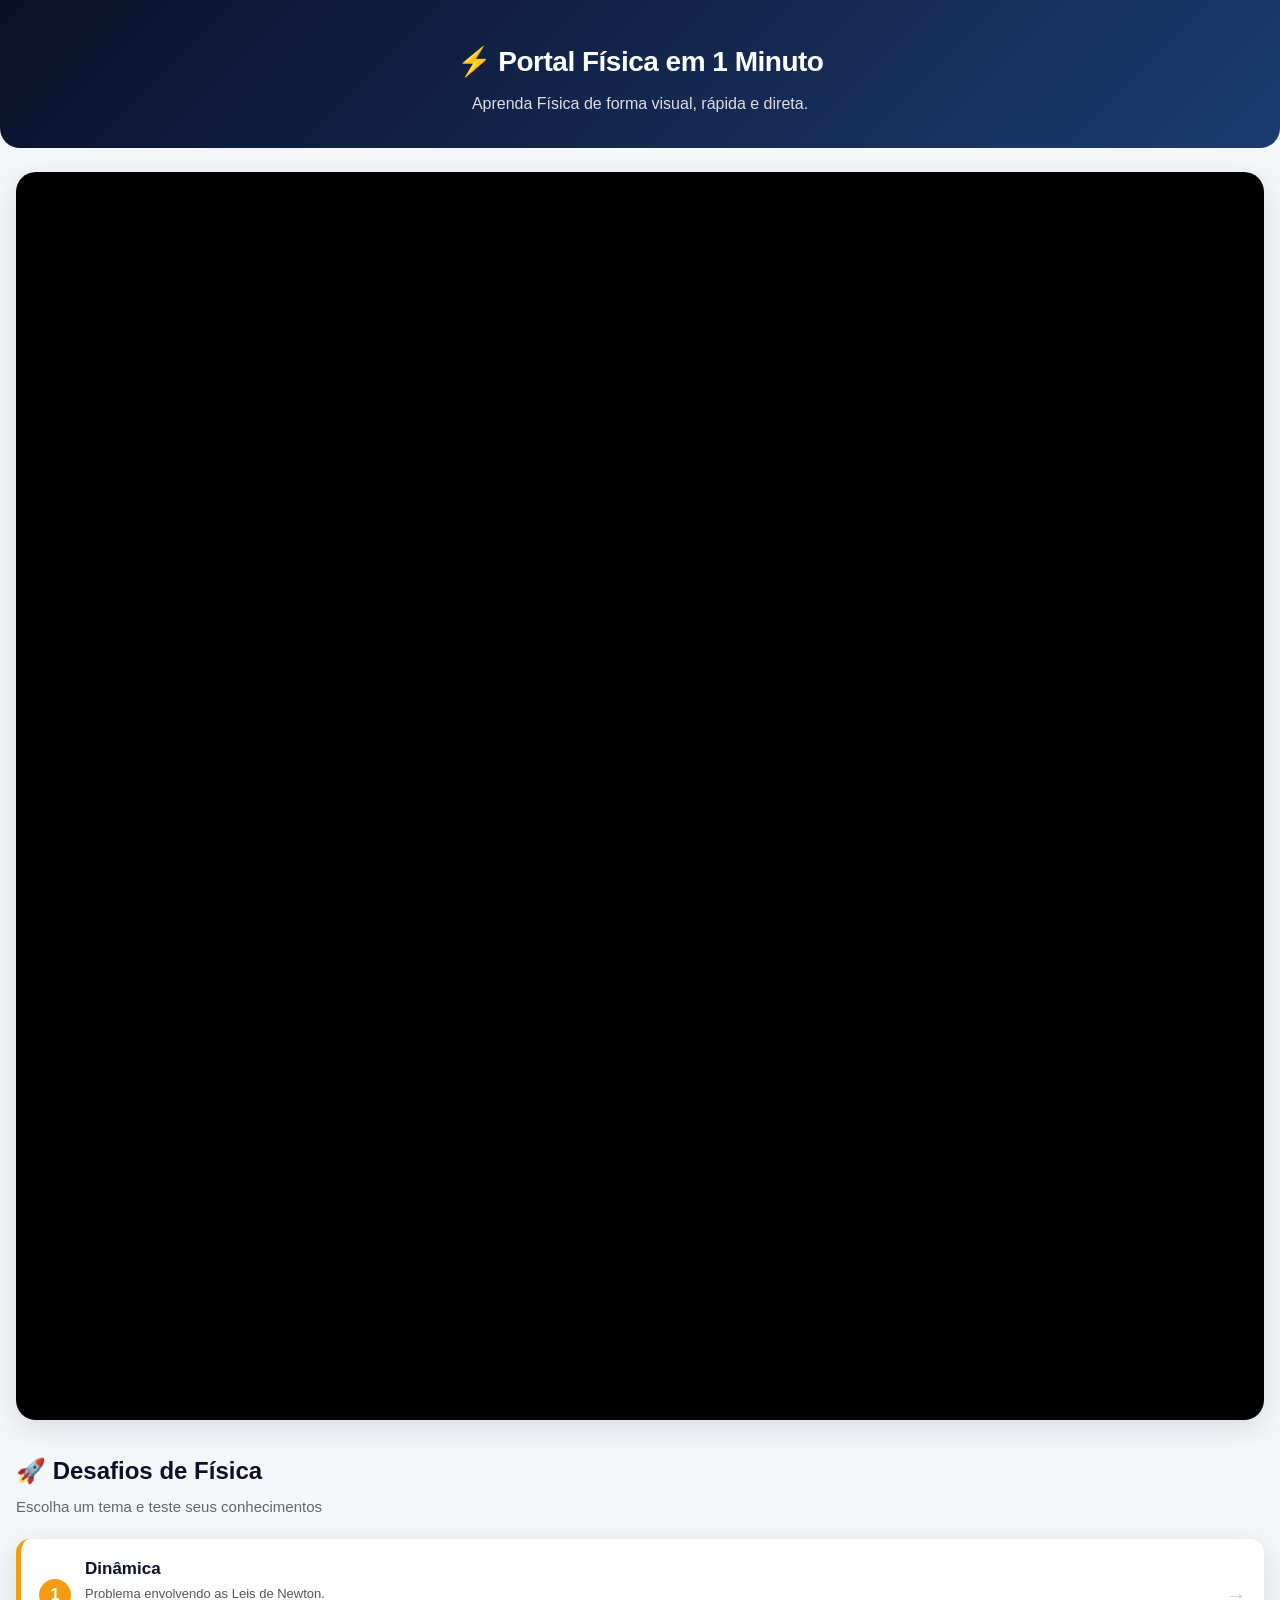
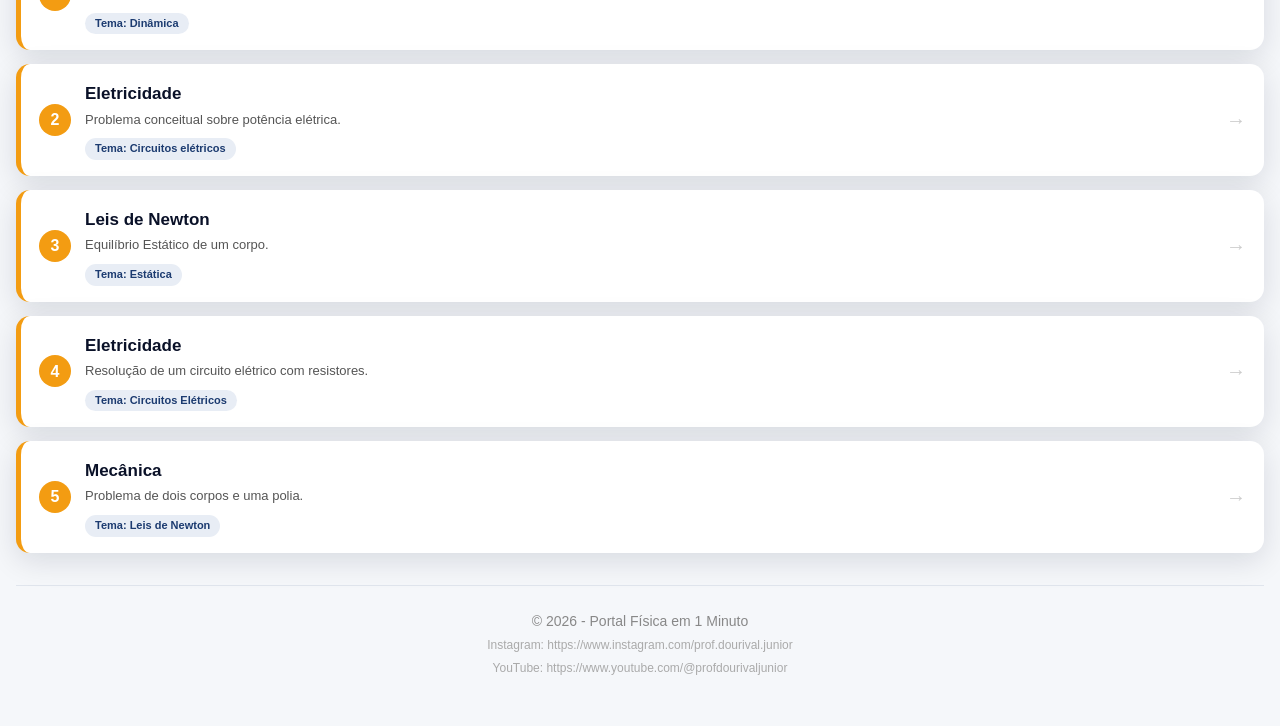
==== index.html @ 78212446 "Update index.html" ====
<!DOCTYPE html>
<html lang="pt-br">
<head>
  <meta charset="UTF-8">
  <meta name="viewport" content="width=device-width, initial-scale=1.0, maximum-scale=1.0, user-scalable=yes">
  <title>Física em 1 Minuto</title>
  <link rel="stylesheet" href="style.css">
</head>
<body>

  <!-- HEADER COM GRADIENTE -->
  <header class="hero">
    <div class="hero-content">
      <h1>⚡ Portal Física em 1 Minuto</h1>
      <p>Aprenda Física de forma visual, rápida e direta.</p>
    </div>
  </header>

  <!-- VÍDEO INTRODUTÓRIO COM YOUTUBE -->
  <section class="video-section">
    <div class="video-wrapper">
      <iframe 
        id="videoFisica"
        class="video-player" 
        src="https://www.youtube.com/embed/5cO_dL3K68g" 
        title="Vídeo aula" 
        frameborder="0" 
        allow="accelerometer; autoplay; clipboard-write; encrypted-media; gyroscope; picture-in-picture" 
        allowfullscreen>
      </iframe>
    </div>
    
    
  </section>

  <!-- DESAFIOS ORGANIZADOS -->
  <section class="desafios">
    <h2>🚀 Desafios de Física</h2>
    <p class="subtitulo">Escolha um tema e teste seus conhecimentos</p>

    <div class="desafio-grid">

      <!-- Desafio 1 -->
      <a href="desafio1.html" class="desafio-card">
        <span class="badge">1</span>
        <div class="card-content">
          <h3>Dinâmica</h3>
          <p>Problema envolvendo as Leis de Newton.</p>
          <span class="tema">Tema: Dinâmica</span>
        </div>
        <div class="card-arrow">→</div>
      </a>

      <!-- Desafio 2 -->
      <a href="desafio2.html" class="desafio-card">
        <span class="badge">2</span>
        <div class="card-content">
          <h3>Eletricidade</h3>
          <p>Problema conceitual sobre potência elétrica.</p>
          <span class="tema">Tema: Circuitos elétricos</span>
        </div>
        <div class="card-arrow">→</div>
      </a>

      <!-- Desafio 3 -->
      <a href="desafio3.html" class="desafio-card">
        <span class="badge">3</span>
        <div class="card-content">
          <h3>Leis de Newton</h3>
          <p>Equilíbrio Estático de um corpo.</p>
          <span class="tema">Tema: Estática</span>
        </div>
        <div class="card-arrow">→</div>
      </a>

      <!-- Desafio 4 -->
      <a href="desafio4.html" class="desafio-card">
        <span class="badge">4</span>
        <div class="card-content">
          <h3>Eletricidade</h3>
          <p>Resolução de um circuito elétrico com resistores.</p>
          <span class="tema">Tema: Circuitos Elétricos</span>
        </div>
        <div class="card-arrow">→</div>
      </a>

      <!-- Desafio 5 -->
      <a href="desafio5.html" class="desafio-card">
        <span class="badge">5</span>
        <div class="card-content">
          <h3>Mecânica</h3>
          <p>Problema de dois corpos e uma polia.</p>
          <span class="tema">Tema: Leis de Newton</span>
        </div>
        <div class="card-arrow">→</div>
      </a>

    </div>
  </section>

  <!-- FOOTER -->
  <footer>
    <p>© 2026 - Portal Física em 1 Minuto</p>
    <p class="footer-small">Instagram: https://www.instagram.com/prof.dourival.junior</p>
    <p class="footer-small">YouTube: https://www.youtube.com/@profdourivaljunior</p>
  </footer>

  <script>
    // Script para fallback - AGORA CORRETO
    const video = document.getElementById("videoFisica");
    const fallback = document.getElementById("fallbackDrive");
    const linkYouTube = document.getElementById("linkYouTube");

    if (video) {
      video.addEventListener("error", function () {
        fallback.style.display = "block";
        linkYouTube.style.display = "none";
        video.style.display = "none";
      });
    }
  </script>

  <script src="script.js"></script>

</body>
</html>
---- style.css ----
/* ===== RESET E BASE ===== */
* {
  margin: 0;
  padding: 0;
  box-sizing: border-box;
}

body {
  font-family: -apple-system, BlinkMacSystemFont, 'Segoe UI', Roboto, sans-serif;
  background: #F5F7FA;
  color: #0A1128;
  line-height: 1.6;
  padding: 0 16px 40px;
}

/* ===== PALETA DE CORES ===== */
:root {
  --primary: #0A1128;
  --secondary: #1C3B70;
  --accent: #F39C12;
  --accent-light: #F1C40F;
  --bg-light: #F5F7FA;
  --white: #FFFFFF;
  --shadow: 0 8px 30px rgba(10, 17, 40, 0.12);
  --radius: 20px;
}

/* ===== HEADER HERO ===== */
.hero {
  background: linear-gradient(135deg, #0A1128 0%, #1C3B70 100%);
  color: white;
  padding: 40px 20px 32px;
  border-radius: 0 0 var(--radius) var(--radius);
  margin: 0 -16px 24px;
  text-align: center;
}

.hero h1 {
  font-size: 28px;
  font-weight: 800;
  letter-spacing: -0.5px;
  margin-bottom: 6px;
}

.hero p {
  font-size: 16px;
  opacity: 0.85;
  font-weight: 400;
}

/* ===== VÍDEO ===== */
.video-section {
  margin: 0 0 32px;
}

.video-wrapper {
  position: relative;
  width: 100%;
  padding-bottom: 100%;
  height: 0;
  overflow: hidden;
  border-radius: var(--radius);
  background: #000;
  box-shadow: var(--shadow);
}

.video-wrapper video {
  position: absolute;
  top: 0;
  left: 0;
  width: 100%;
  height: 100%;
  object-fit: cover;
  border-radius: var(--radius);
}

.video-link {
  margin-top: 12px;
  text-align: center;
}

.btn-drive {
  display: inline-block;
  padding: 10px 20px;
  background: var(--accent);
  color: white;
  text-decoration: none;
  border-radius: 30px;
  font-weight: 700;
  font-size: 14px;
  transition: all 0.2s;
  box-shadow: 0 4px 12px rgba(243, 156, 18, 0.3);
}

.btn-drive:active {
  transform: scale(0.96);
}

/* ===== DESAFIOS ===== */
.desafios {
  margin: 32px 0;
}

.desafios h2 {
  font-size: 24px;
  font-weight: 800;
  color: var(--primary);
  margin-bottom: 4px;
}

.subtitulo {
  color: #666;
  font-size: 15px;
  margin-bottom: 20px;
}

.desafio-grid {
  display: flex;
  flex-direction: column;
  gap: 14px;
}

.desafio-card {
  display: flex;
  align-items: center;
  justify-content: space-between;
  background: var(--white);
  padding: 16px 18px;
  border-radius: 14px;
  box-shadow: var(--shadow);
  text-decoration: none;
  color: var(--primary);
  transition: all 0.2s;
  border-left: 5px solid var(--accent);
}

.desafio-card:active {
  transform: scale(0.98);
  background: #f8f9fa;
}

.badge {
  display: inline-flex;
  align-items: center;
  justify-content: center;
  background: var(--accent);
  color: white;
  font-weight: 800;
  font-size: 16px;
  width: 32px;
  height: 32px;
  border-radius: 50%;
  flex-shrink: 0;
  margin-right: 14px;
}

.card-content {
  flex: 1;
}

.card-content h3 {
  font-size: 17px;
  font-weight: 700;
  margin-bottom: 2px;
}

.card-content p {
  font-size: 13px;
  color: #555;
  margin-bottom: 4px;
}

.tema {
  font-size: 11px;
  background: #E8EDF5;
  padding: 2px 10px;
  border-radius: 30px;
  color: var(--secondary);
  font-weight: 600;
  display: inline-block;
}

.card-arrow {
  font-size: 20px;
  color: #CCC;
  margin-left: 10px;
}

/* ===== PÁGINA DESAFIO ===== */
.back-button {
  margin: 16px 0 8px;
}

.btn-back {
  display: inline-block;
  padding: 8px 16px;
  background: var(--white);
  border-radius: 30px;
  box-shadow: var(--shadow);
  text-decoration: none;
  color: var(--primary);
  font-weight: 600;
  font-size: 14px;
}

.desafio-header {
  background: linear-gradient(135deg, var(--secondary), var(--primary));
  color: white;
  padding: 24px 20px;
  border-radius: var(--radius);
  margin: 16px 0 24px;
}

.tema-box {
  background: rgba(255,255,255,0.15);
  padding: 6px 14px;
  border-radius: 30px;
  display: inline-block;
  margin-bottom: 12px;
}

.tema-label {
  font-size: 11px;
  text-transform: uppercase;
  letter-spacing: 1px;
  opacity: 0.7;
}

.tema-box h2 {
  font-size: 18px;
  margin: 0;
}

.desafio-titulo h1 {
  font-size: 28px;
  font-weight: 800;
  margin-top: 4px;
}

.badge-grande {
  display: inline-block;
  background: var(--accent);
  padding: 2px 14px;
  border-radius: 30px;
  font-size: 13px;
  font-weight: 700;
}

/* ===== ENUNCIADO ===== */
.enunciado-box {
  background: var(--white);
  padding: 20px;
  border-radius: var(--radius);
  box-shadow: var(--shadow);
  margin-bottom: 24px;
}

.enunciado-box h3 {
  font-size: 18px;
  margin-bottom: 10px;
  color: var(--primary);
}

.enunciado-box p {
  font-size: 16px;
  line-height: 1.7;
  margin-bottom: 16px;
}

/* ===== FIGURAS ===== */
.figura-container {
  margin: 16px 0 8px;
  text-align: center;
}

.figura-desafio {
  max-width: 100%;
  height: auto;
  border-radius: 12px;
  box-shadow: 0 2px 8px rgba(0,0,0,0.08);
  background: #F8F9FA;
  padding: 8px;
}

.legenda-figura {
  font-size: 13px;
  color: #666;
  margin-top: 6px;
  font-style: italic;
}

.figura-pergunta {
  margin: 12px 0 14px;
  text-align: center;
}

.figura-pequena {
  max-width: 100%;
  height: auto;
  border-radius: 10px;
  max-height: 200px;
  background: #F8F9FA;
  padding: 6px;
  border: 1px solid #E8EDF5;
}

.sem-figura {
  color: #999;
  font-size: 13px;
  font-style: italic;
  padding: 12px;
  background: #F0F3F8;
  border-radius: 8px;
}

/* ===== PERGUNTAS ===== */
.perguntas {
  display: flex;
  flex-direction: column;
  gap: 24px;
  margin: 24px 0;
}

.pergunta-card {
  background: var(--white);
  padding: 20px;
  border-radius: var(--radius);
  box-shadow: var(--shadow);
}

.pergunta-numero {
  display: inline-block;
  background: var(--primary);
  color: white;
  width: 28px;
  height: 28px;
  text-align: center;
  line-height: 28px;
  border-radius: 50%;
  font-weight: 700;
  font-size: 14px;
  margin-bottom: 10px;
}

.pergunta-card p {
  font-size: 17px;
  font-weight: 600;
  margin-bottom: 6px;
  color: var(--primary);
}

.opcoes {
  display: grid;
  grid-template-columns: 1fr 1fr;
  gap: 8px;
  margin: 10px 0 14px;
}

.opcao {
  background: #F0F3F8;
  border: 2px solid transparent;
  padding: 12px 8px;
  border-radius: 12px;
  font-size: 15px;
  font-weight: 600;
  color: var(--primary);
  cursor: pointer;
  transition: all 0.2s;
  text-align: center;
}

.opcao:active {
  transform: scale(0.96);
}

.opcao.selecionada {
  border-color: var(--accent);
  background: #FFF8E7;
}

.opcao.certa {
  border-color: #27AE60;
  background: #EAFAF1;
  color: #27AE60;
}

.opcao.errada {
  border-color: #E74C3C;
  background: #FDEDEC;
  color: #E74C3C;
}

.btn-resposta {
  width: 100%;
  padding: 12px;
  background: var(--secondary);
  color: white;
  border: none;
  border-radius: 12px;
  font-size: 15px;
  font-weight: 700;
  cursor: pointer;
  transition: all 0.2s;
}

.btn-resposta:active {
  transform: scale(0.97);
  background: var(--primary);
}

.btn-resposta:disabled {
  opacity: 0.6;
  cursor: not-allowed;
}

.resposta-oculta {
  display: none;
  margin-top: 12px;
  padding: 14px;
  background: #EAFAF1;
  border-radius: 12px;
  border-left: 4px solid #27AE60;
}

.resposta-oculta.visivel {
  display: block;
}

/* ===== VÍDEO APOIO ===== */
.video-apoio {
  margin: 32px 0;
}

.video-apoio h3 {
  font-size: 20px;
  margin-bottom: 12px;
  color: var(--primary);
}

/* ===== FOOTER ===== */
footer {
  text-align: center;
  padding: 24px 0 8px;
  color: #888;
  font-size: 14px;
  border-top: 1px solid #E0E5ED;
  margin-top: 24px;
}

.footer-small {
  font-size: 12px;
  color: #AAA;
  margin-top: 4px;
}
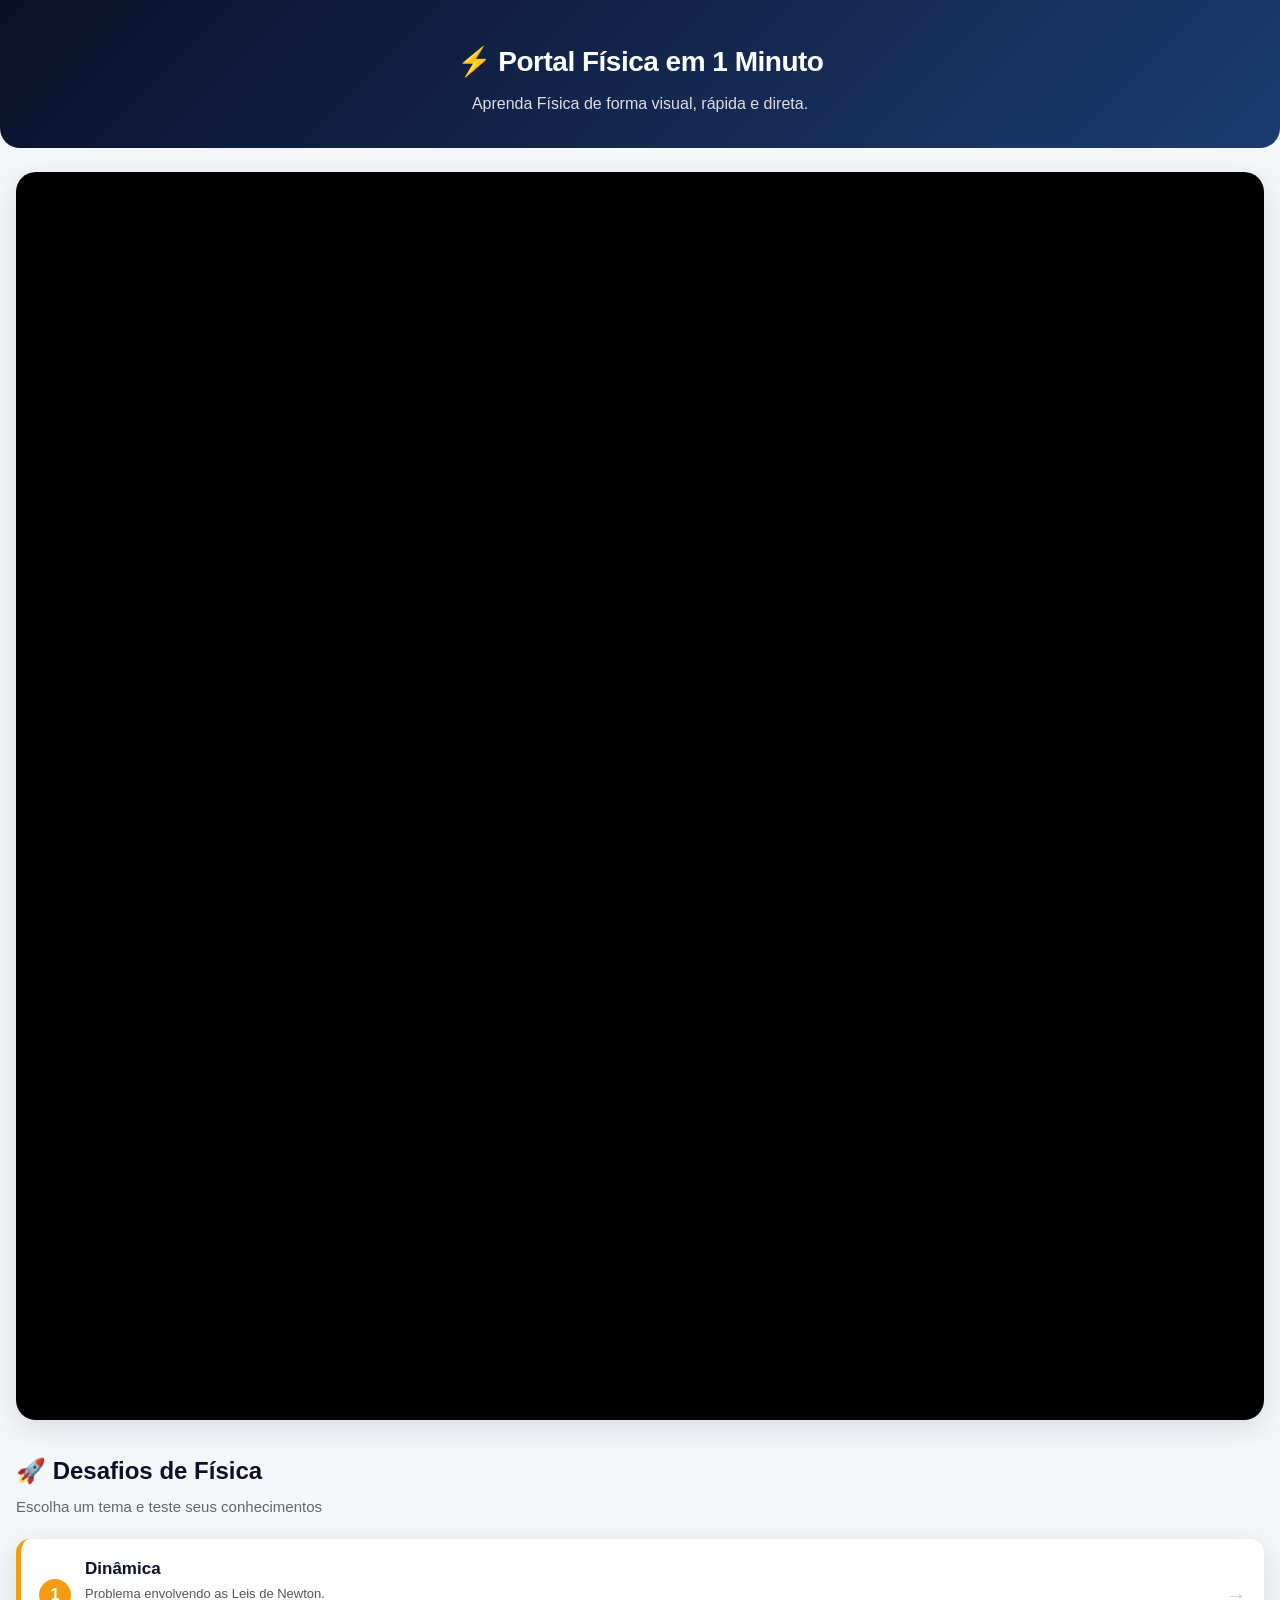
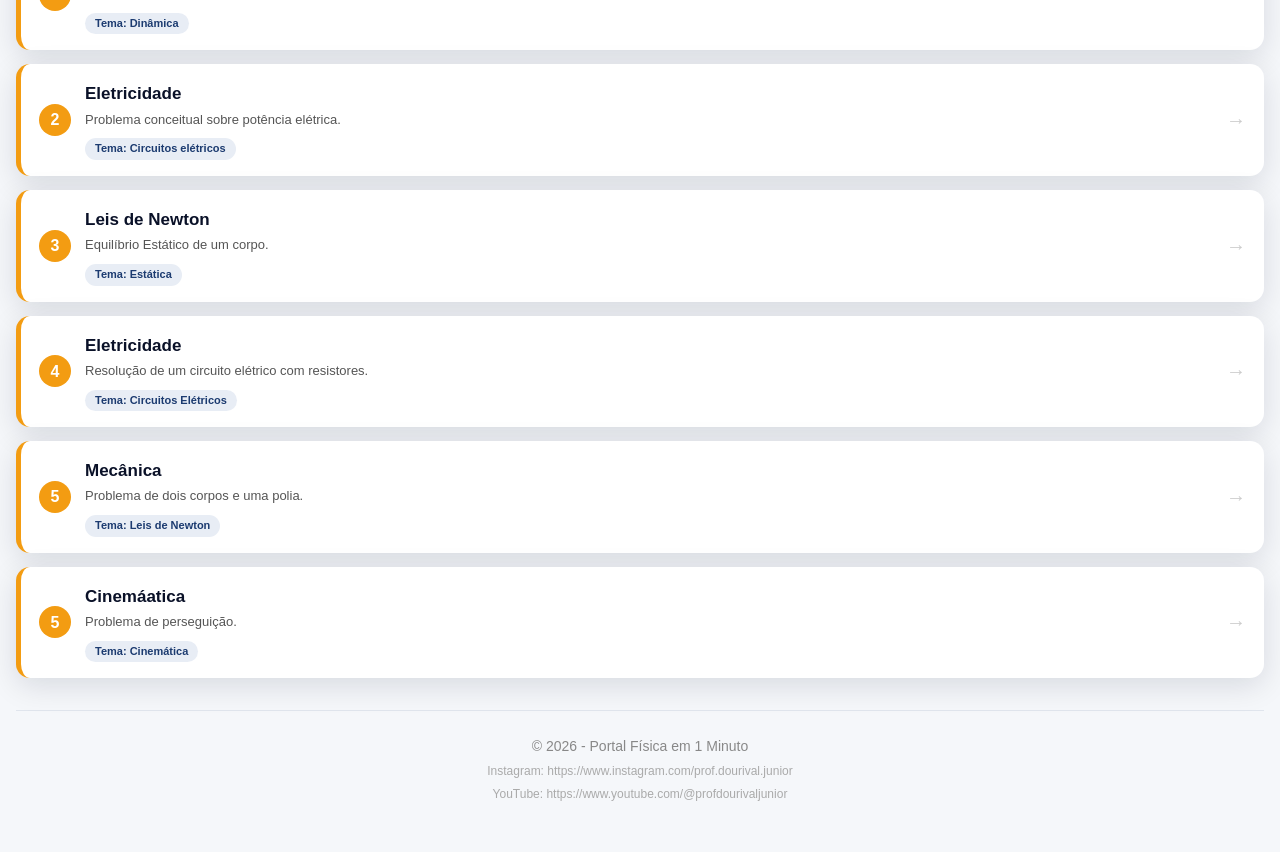
==== commit 740dae49: "Add desafio 6 card for Cinemática problem" ====
--- a/index.html
+++ b/index.html
@@ -95,6 +95,17 @@
         <div class="card-arrow">→</div>
       </a>
 
+ <!-- Desafio 6 -->
+      <a href="desafio6.html" class="desafio-card">
+        <span class="badge">5</span>
+        <div class="card-content">
+          <h3>Cinemáatica</h3>
+          <p>Problema de perseguição.</p>
+          <span class="tema">Tema: Cinemática</span>
+        </div>
+        <div class="card-arrow">→</div>
+      </a>
+      
     </div>
   </section>
 
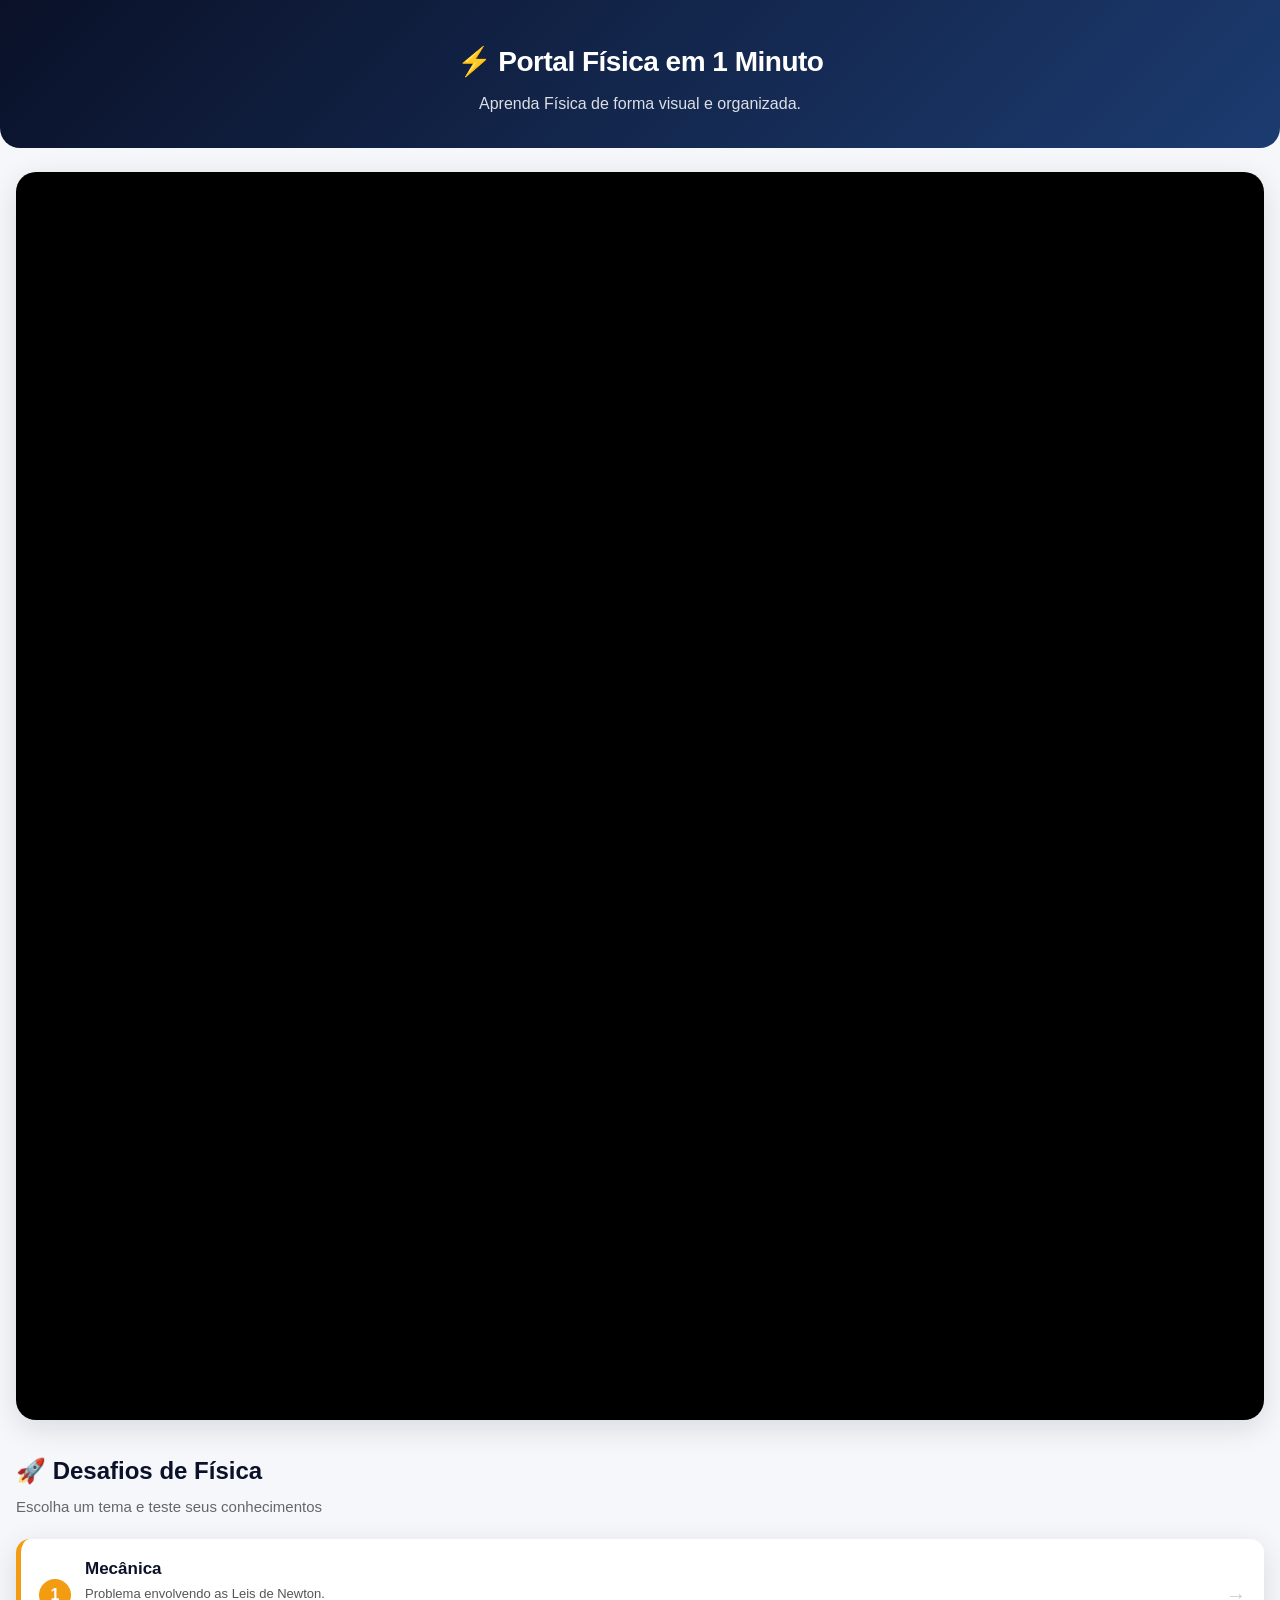
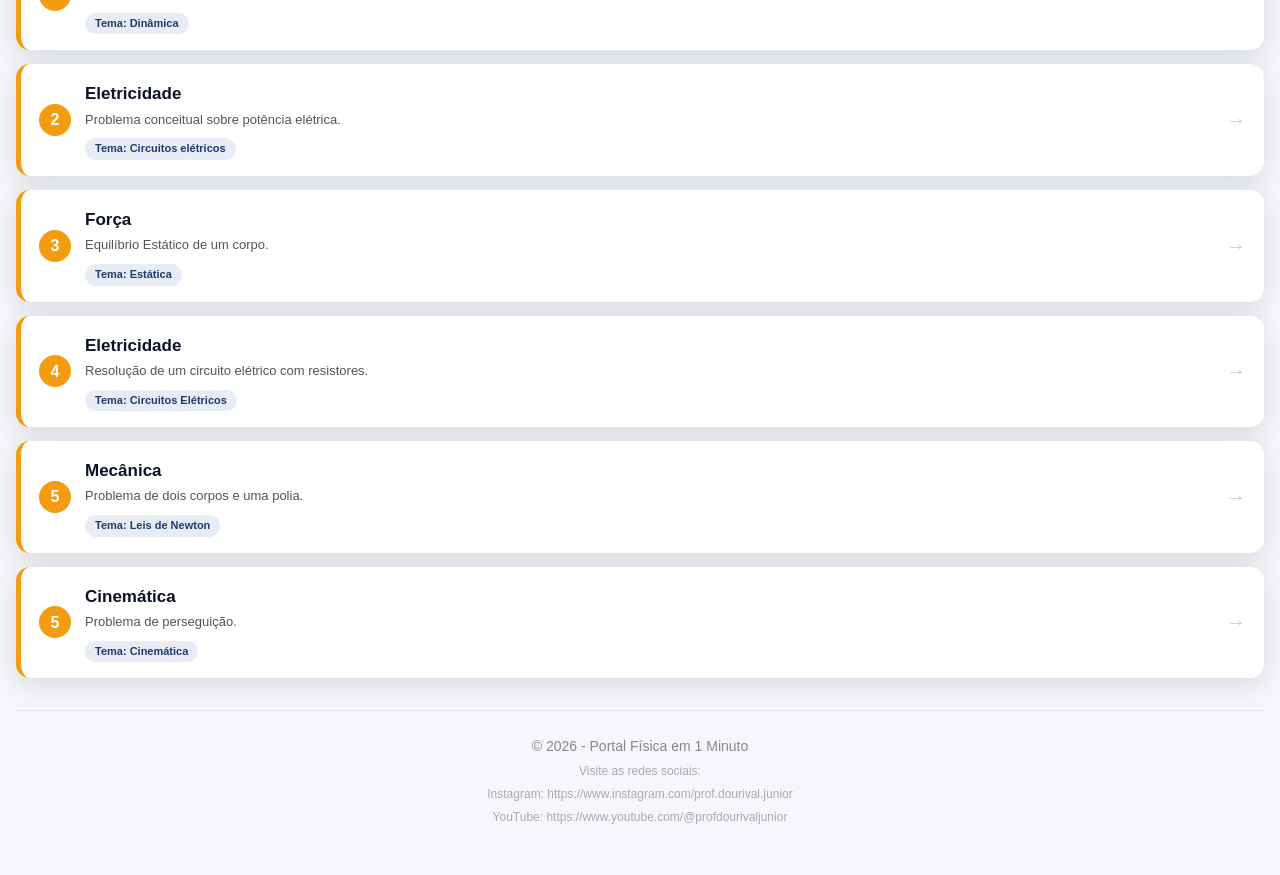
==== commit 195ba6b8: "Update text and video links in index.html" ====
--- a/index.html
+++ b/index.html
@@ -12,26 +12,26 @@
   <header class="hero">
     <div class="hero-content">
       <h1>⚡ Portal Física em 1 Minuto</h1>
-      <p>Aprenda Física de forma visual, rápida e direta.</p>
+      <p>Aprenda Física de forma visual e organizada.</p>
     </div>
   </header>
 
   <!-- VÍDEO INTRODUTÓRIO COM YOUTUBE -->
-  <section class="video-section">
-    <div class="video-wrapper">
-      <iframe 
-        id="videoFisica"
-        class="video-player" 
-        src="https://www.youtube.com/embed/5cO_dL3K68g" 
-        title="Vídeo aula" 
-        frameborder="0" 
-        allow="accelerometer; autoplay; clipboard-write; encrypted-media; gyroscope; picture-in-picture" 
-        allowfullscreen>
-      </iframe>
-    </div>
+<section class="video-section">
+  <div class="video-wrapper">
+    <iframe 
+      id="videoFisica"
+      class="video-player" 
+      src="https://www.youtube.com/embed/flD8maX4KYk?modestbranding=1&showinfo=0&rel=0" 
+      title="Vídeo aula" 
+      frameborder="0" 
+      allow="accelerometer; autoplay; clipboard-write; encrypted-media; gyroscope; picture-in-picture" 
+      allowfullscreen>
+    </iframe>
+  </div>
+</section>
     
     
-  </section>
 
   <!-- DESAFIOS ORGANIZADOS -->
   <section class="desafios">
@@ -44,7 +44,7 @@
       <a href="desafio1.html" class="desafio-card">
         <span class="badge">1</span>
         <div class="card-content">
-          <h3>Dinâmica</h3>
+          <h3>Mecânica</h3>
           <p>Problema envolvendo as Leis de Newton.</p>
           <span class="tema">Tema: Dinâmica</span>
         </div>
@@ -66,7 +66,7 @@
       <a href="desafio3.html" class="desafio-card">
         <span class="badge">3</span>
         <div class="card-content">
-          <h3>Leis de Newton</h3>
+          <h3>Força</h3>
           <p>Equilíbrio Estático de um corpo.</p>
           <span class="tema">Tema: Estática</span>
         </div>
@@ -99,7 +99,7 @@
       <a href="desafio6.html" class="desafio-card">
         <span class="badge">5</span>
         <div class="card-content">
-          <h3>Cinemáatica</h3>
+          <h3>Cinemática</h3>
           <p>Problema de perseguição.</p>
           <span class="tema">Tema: Cinemática</span>
         </div>
@@ -112,6 +112,7 @@
   <!-- FOOTER -->
   <footer>
     <p>© 2026 - Portal Física em 1 Minuto</p>
+    <p class="footer-small">Visite as redes sociais:</p>
     <p class="footer-small">Instagram: https://www.instagram.com/prof.dourival.junior</p>
     <p class="footer-small">YouTube: https://www.youtube.com/@profdourivaljunior</p>
   </footer>
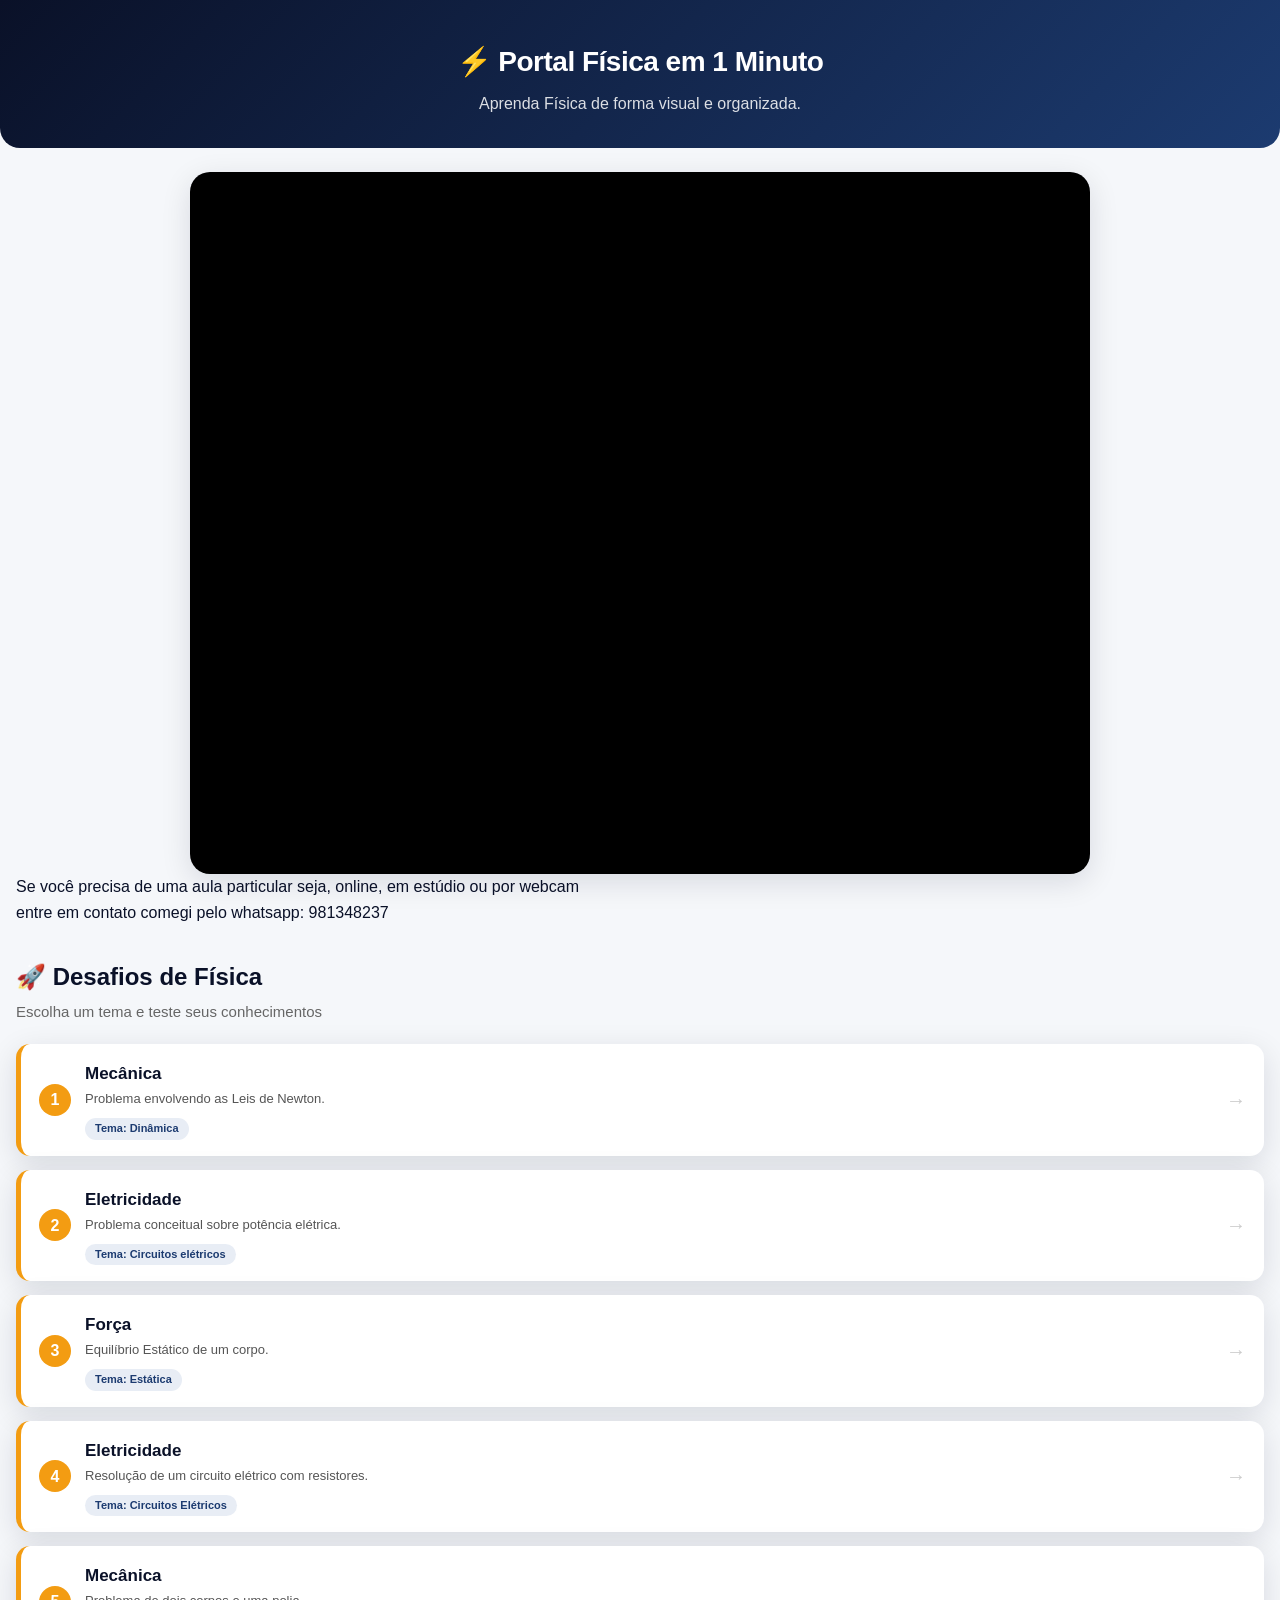
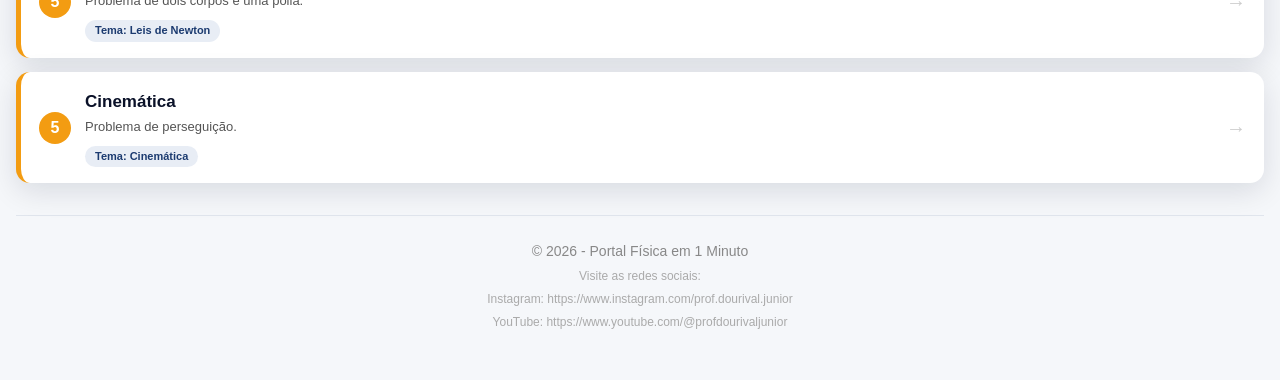
==== commit 472eca2d: "Add contact information and description to index.html" ====
--- a/index.html
+++ b/index.html
@@ -22,13 +22,15 @@
     <iframe 
       id="videoFisica"
       class="video-player" 
-      src="https://www.youtube.com/embed/flD8maX4KYk?modestbranding=1&showinfo=0&rel=0" 
+      src="https://www.youtube.com/embed/FFSEg3pzjQE?modestbranding=1&showinfo=0&rel=0" 
       title="Vídeo aula" 
       frameborder="0" 
       allow="accelerometer; autoplay; clipboard-write; encrypted-media; gyroscope; picture-in-picture" 
       allowfullscreen>
     </iframe>
   </div>
+  <p>Se você precisa de uma aula particular seja, online, em estúdio ou por webcam</p>
+  <p>entre em contato comegi pelo whatsapp: 981348237</p>
 </section>
     
     
--- a/style.css
+++ b/style.css
@@ -56,12 +56,24 @@
 .video-wrapper {
   position: relative;
   width: 100%;
-  padding-bottom: 100%;
+  max-width: 900px;  /* ← Limita a largura máxima */
+  margin: 0 auto;    /* ← Centraliza o vídeo */
+  padding-bottom: 56.25%; /* ← 16:9 (altura correta) */
   height: 0;
   overflow: hidden;
   border-radius: var(--radius);
   background: #000;
   box-shadow: var(--shadow);
+}
+
+.video-wrapper iframe {
+  position: absolute;
+  top: 0;
+  left: 0;
+  width: 100%;
+  height: 100%;
+  border: none;
+  border-radius: var(--radius);
 }
 
 .video-wrapper video {
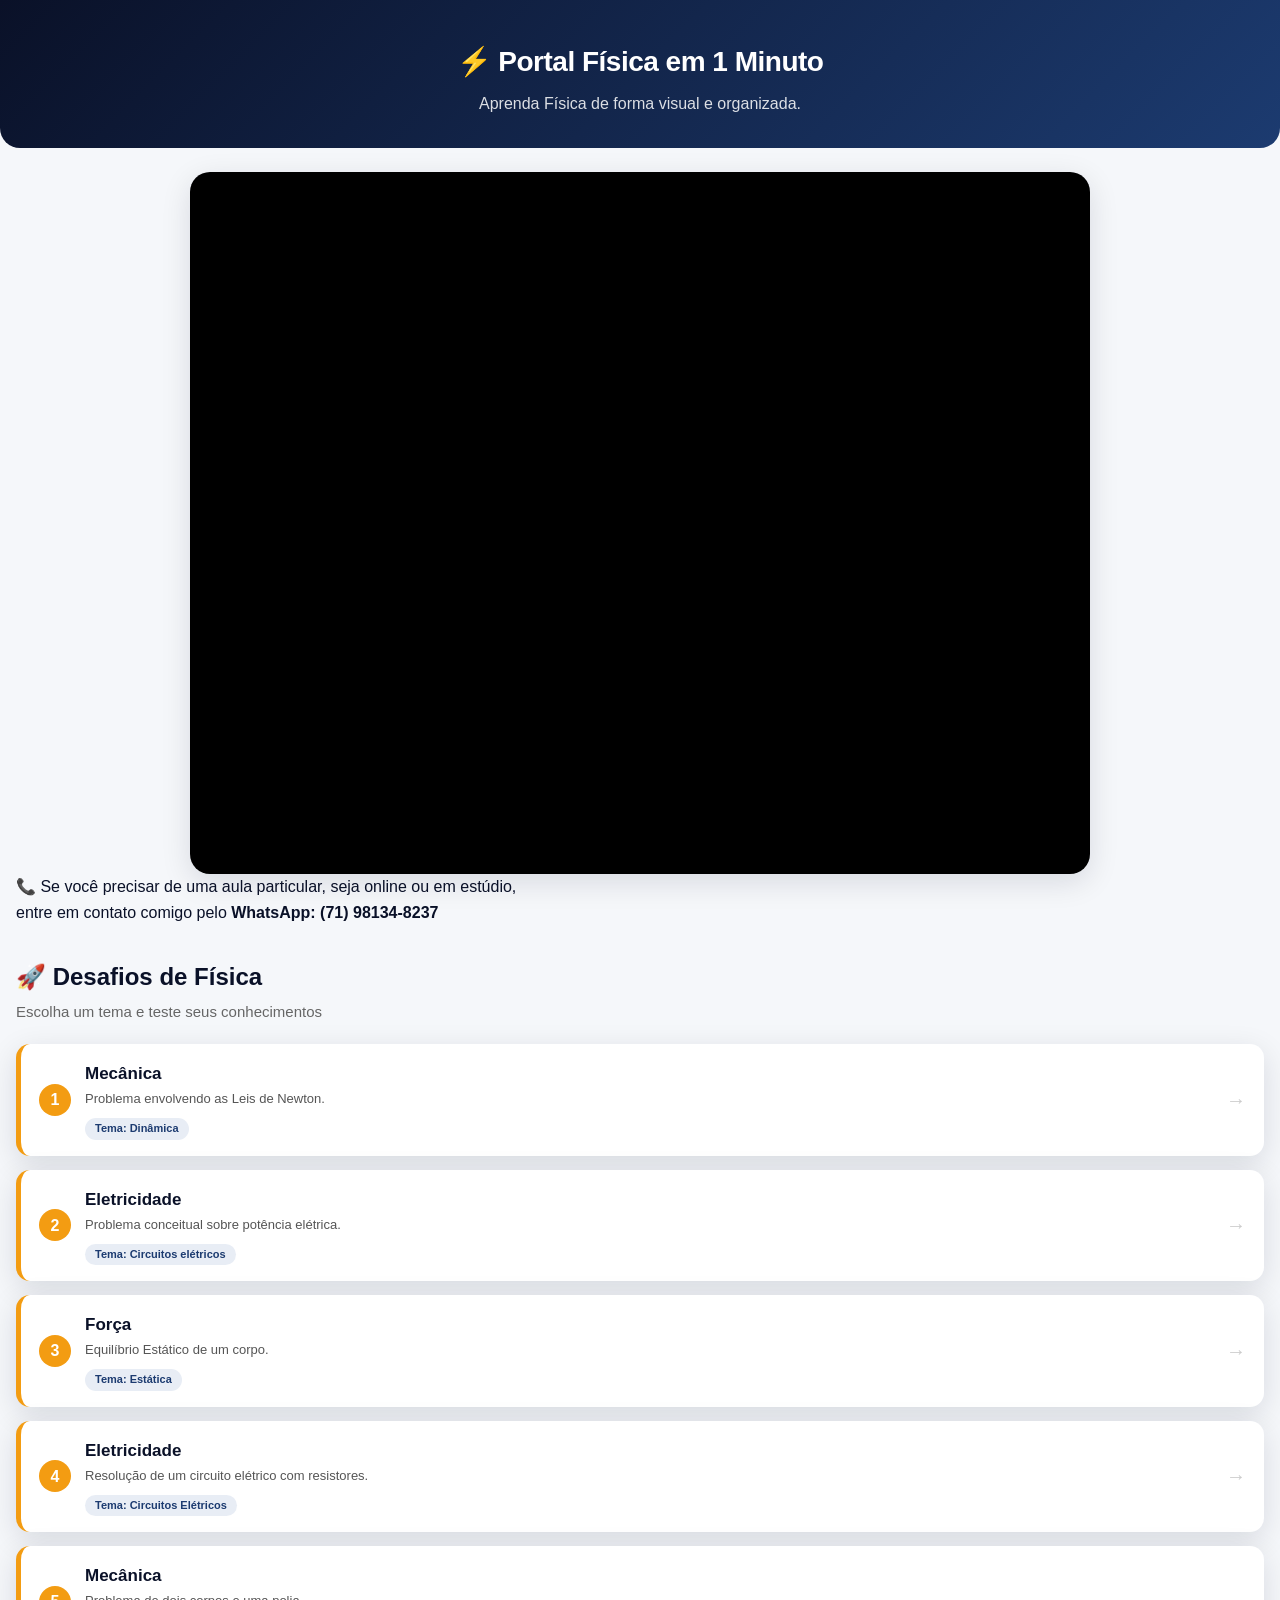
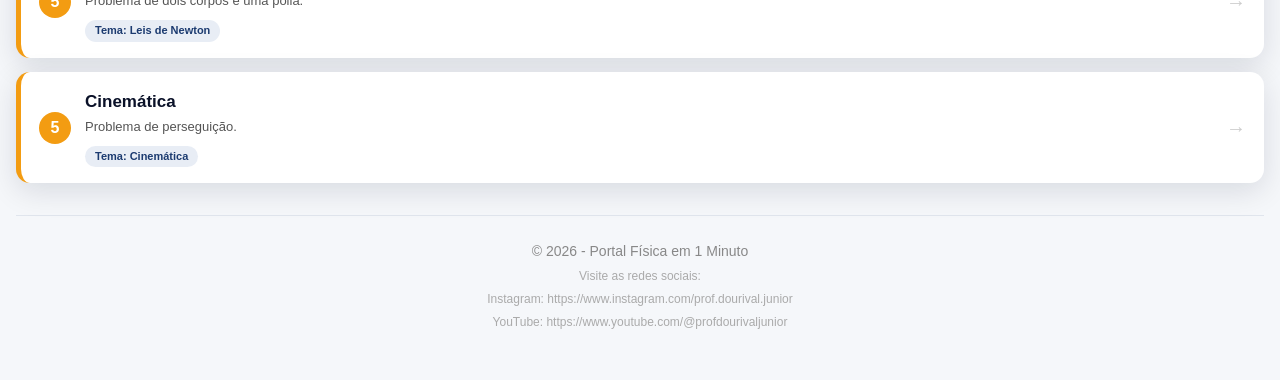
==== commit 7ab80f2d: "Update contact section in index.html Replaced contact information with a new contact box for private" ====
--- a/index.html
+++ b/index.html
@@ -16,7 +16,7 @@
     </div>
   </header>
 
-  <!-- VÍDEO INTRODUTÓRIO COM YOUTUBE -->
+<!-- VÍDEO INTRODUTÓRIO COM YOUTUBE -->
 <section class="video-section">
   <div class="video-wrapper">
     <iframe 
@@ -29,11 +29,13 @@
       allowfullscreen>
     </iframe>
   </div>
-  <p>Se você precisa de uma aula particular seja, online, em estúdio ou por webcam</p>
-  <p>entre em contato comegi pelo whatsapp: 981348237</p>
-</section>
-    
-    
+  
+  <!-- QUADRO PRETO COM TEXTO DE CONTATO -->
+  <div class="contato-box">
+    <p>📞 Se você precisar de uma aula particular, seja online ou em estúdio,</p>
+    <p>entre em contato comigo pelo <strong>WhatsApp: (71) 98134-8237</strong></p>
+  </div>
+</section>    
 
   <!-- DESAFIOS ORGANIZADOS -->
   <section class="desafios">
